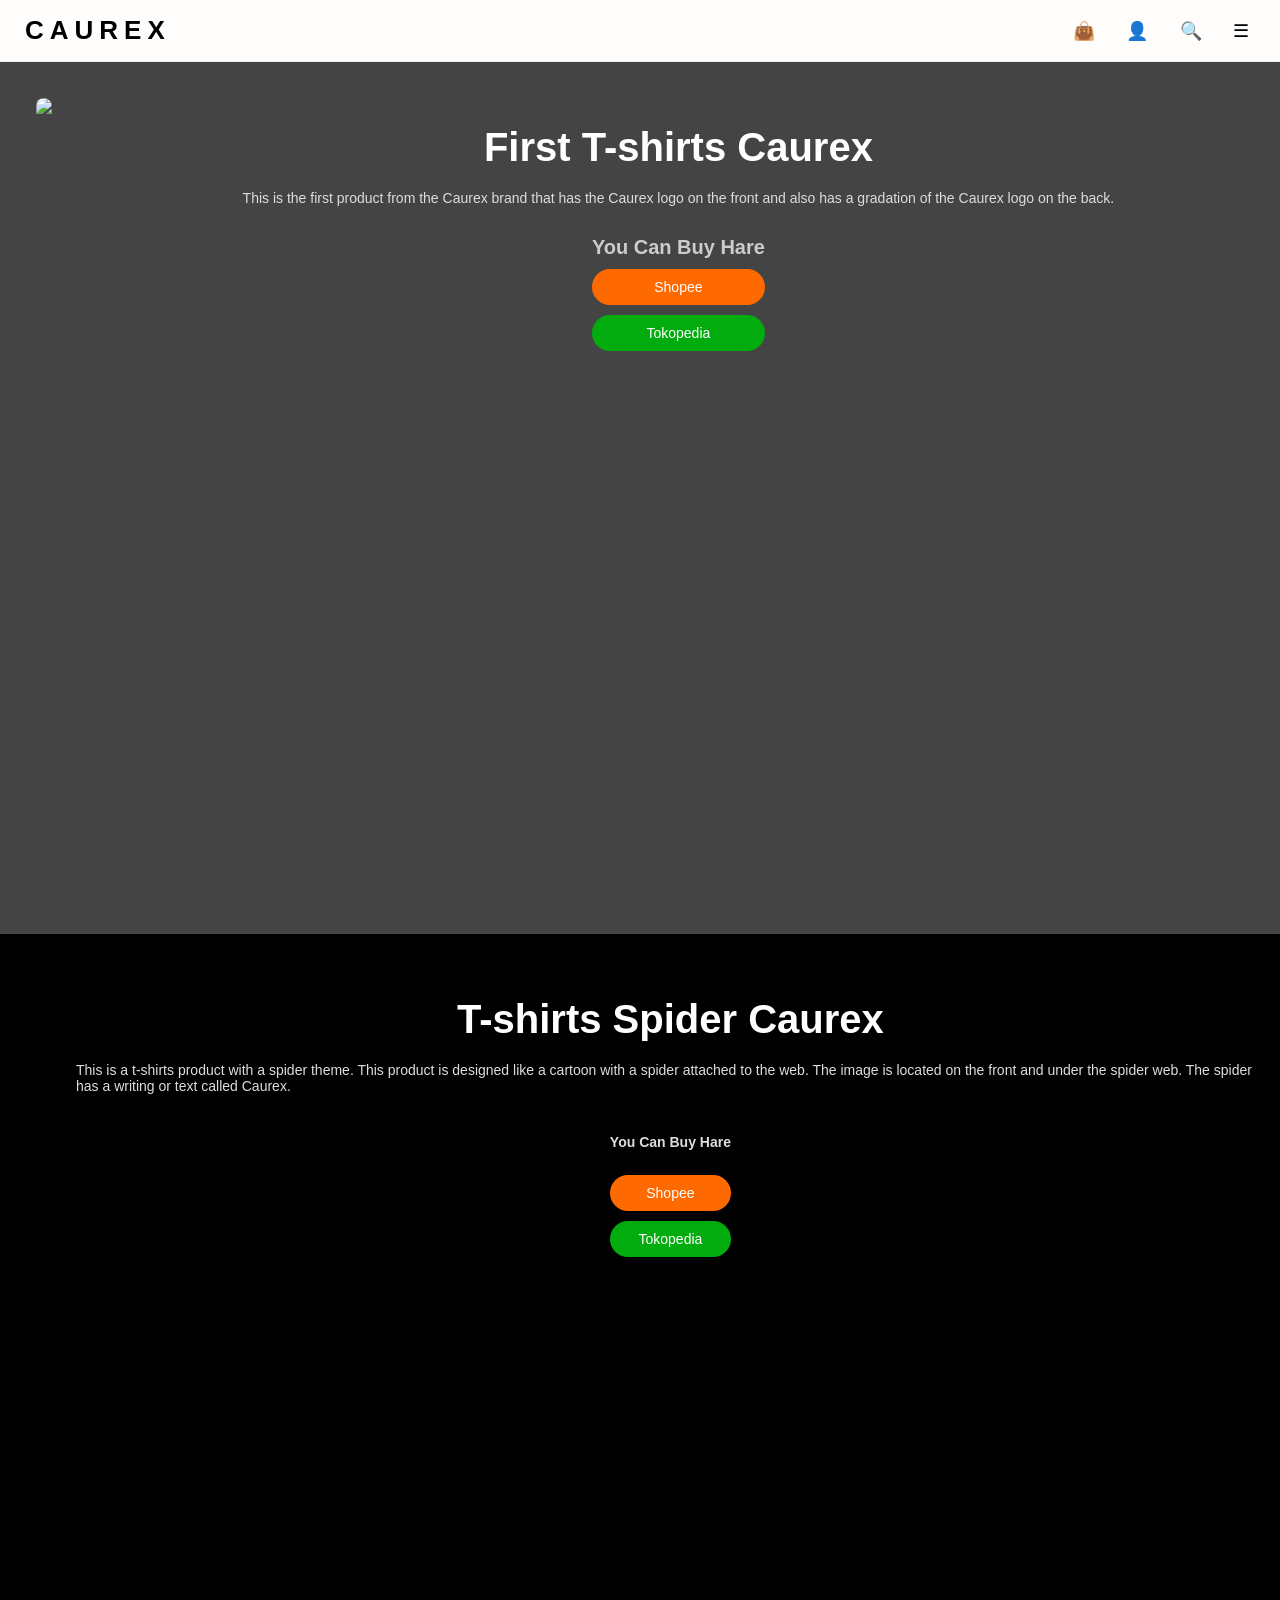
==== cart.html @ b253e69b "Add files via upload" ====
<!DOCTYPE html>
<html lang="id">
<head>
    <meta charset="UTF-8">
    <title>Cart - Caurex</title>
    <link rel="stylesheet" href="style.css">
</head>
<body>

<nav class="navbar">
    <div class="logo">CAUREX</div>

    <div class="icons">
        <a href="cart.html">👜</a>
        <a href="profile.html">👤</a>
        <span>🔍</span>
        <span>☰</span>
    </div>
</nav>

<div class="first">
    <img src="https://i.supaimg.com/cacda0f2-5915-4fae-8896-0bf87cddfe60/3bcb16a9-de52-4768-9633-221c3a62f87a.png">

    <div class="text-area">
    <h1>First T-shirts Caurex</h1>
    <p>This is the first product from the Caurex brand that has the Caurex logo on the front and also has a gradation of the Caurex logo on the back.</p>

    <div class="buttons">
    <p>You Can Buy Hare</p>
    <a href="#" class="shopee">Shopee</a>
    <a href="#" class="tokopedia">Tokopedia</a>
    </div>
    </div>
</div>

<div class="spider">
    <img src="https://i.supaimg.com/cacda0f2-5915-4fae-8896-0bf87cddfe60/dc8e926d-18c8-48a1-90d4-02f71e590639.png" alt="">

    <div class="text-spider">
        <h1>T-shirts Spider Caurex</h1>
        <p>This is a t-shirts product with a spider theme. This product is designed like a cartoon with a spider attached to the web. The image is located on the front and under the spider web. The spider has a writing or text called Caurex.</p>

    <div class="buttons">
    <p>You Can Buy Hare</p>
    <a href="#" class="shopee">Shopee</a>
    <a href="#" class="tokopedia">Tokopedia</a>
    </div>
</div>

</body>
</html>
---- style.css ----
/* ================= RESET ================= */
body {
    margin: 0;
    font-family: Arial, sans-serif;
    background: #fff9f4;
}


/* ================= NAVBAR ================= */
.navbar {
    display: flex;
    justify-content: space-between;
    align-items: center;
    padding: 15px 25px;
    background: rgba(255, 255, 255, 0.7);
    backdrop-filter: blur(10px);
    position: sticky;
    top: 0;
    border-bottom: 1px solid rgba(0,0,0,0.05);
}


/* ================= LOGO ================= */
.logo {
    font-size: 26px;
    letter-spacing: 6px;
    font-weight: 600;
    transition: 0.3s;
}

.logo:hover {
    letter-spacing: 8px;
}


/* ================= ICONS ================= */
.icons a,
.icons span {
    margin-left: 15px;
    font-size: 18px;
    padding: 6px;
    border-radius: 50%;
    transition: 0.3s;
}

.icons a {
    text-decoration: none;
    color: black;
}

.icons span {
    cursor: pointer;
}

.icons a:hover,
.icons span:hover {
    background: black;
    color: white;
}


/* ================= OPENING (LOGO IMAGE) ================= */
.opening {
    display: flex;
    justify-content: center;
    margin-top: 70px;
}

.opening img {
    width: 220px;
    border-radius: 20px;
    transition: 0.4s;
}

.opening img:hover {
    transform: scale(1.05);
}


/* ================= TEXT ================= */
.perkenalan {
    text-align: center;
    padding: 20px;
    animation: fadeUp 1s ease;
}

.perkenalan h1 {
    font-size: 30px;
    margin-bottom: 10px;
}

.perkenalan p {
    max-width: 500px;
    margin: auto;
    font-size: 16px;
    line-height: 1.7;
    color: #444;
}


/* ================= BUTTON ================= */
.btn {
    margin-top: 25px;
    padding: 12px 30px;
    border: none;
    background: black;
    color: white;
    border-radius: 30px;
    cursor: pointer;
    transition: 0.3s;
}

.btn:hover {
    transform: translateY(-3px);
    box-shadow: 0 8px 20px rgba(0,0,0,0.2);
}


/* ================= FOUNDER ================= */
.founder {
    margin-top: 30px;
    text-align: center;
}

.founder img {
    width: 100%;
    max-width: 350px;
    height: auto;
    object-fit: cover;
    border-radius: 12px;
    margin-bottom: 10px;
    border: 3px solid black;
    box-shadow: 0 10px 25px rgba(0,0,0,0.15);
}

.founder h3 {
    margin: 5px 0;
    font-size: 16px;
}

.founder span {
    font-size: 13px;
    color: #777;
}


/* ================= CART ================= */
    .first {
    display: flex;
    align-items: flex-start;
    margin-top: 0px;
    background: #444;
    height: 800px;
    width: 96%;
    padding: 36px;
    gap: 40px;
    margin: 0px;
}

.first img {
    display: block;
    max-width: 800px;
    height: 800px;
    border-radius: 20px;
}

.first img:active {
    transform: scale(0.95); /* efek ditekan */
}

.first img:hover {
    transform: scale(1.05); /* sedikit membesar */
}

.text-area {
    flex: 1;
    display: flex;
    flex-direction: column; /* ini kunci biar ke bawah */
    align-items: center;
}

.text-area p {
    margin-top: 10px;
    color: #ddd;
    font-size: 14px;
    margin-bottom: 15px;
}

.text-area h1 {
    font-size: 40px;
    color: white;
    font-weight: bold;
    margin-bottom: 10px;
}

/*button shoping*/
.buttons {
    flex-direction: column;
    margin-top: 15px;
    display: flex;
    gap: 10px;
    justify-content: center;
}

.buttons a {
    text-align: center;
    text-decoration: none;
    padding: 10px 20px;
    border-radius: 25px;
    color: white;
    font-size: 14px;
    transition: 0.3s;
}

/* Shopee */
.shopee {
    background: #ff6a00;
}

.shopee:hover {
    background: #e65c00;
}

/* Tokopedia */
.tokopedia {
    background: #03ac0e;
}

.tokopedia:hover {
    background: #028a0c;
}

.buttons a:hover {
    transform: translateY(-2px);
    box-shadow: 0 5px 15px rgba(0,0,0,0.2);
}

.buttons p {
    margin: 0;
    color: #ccc;
    font-size: 20px;
    text-align: center;
    font-weight: bold;
}

/* ================= SPIDER ================= */

.spider {
    display: flex;
    align-items: flex-start;
    margin-top: 0px;
    background: #000000;
    height: 800px;
    width: 96%;
    padding: 36px;
    gap: 40px;
    margin: 0px;
}

.spider img {
    display: block;
    max-width: 800px;
    height: 800px;
    border-radius: 20px;
}

.spider img:active {
    transform: scale(0.95); /* efek ditekan */
}

.spider img:hover {
    transform: scale(1.05); /* sedikit membesar */
}

.text-spider {
    flex: 1;
    display: flex;
    flex-direction: column; /* ini kunci biar ke bawah */
    align-items: center;
}

.text-spider p {
    margin-top: 10px;
    color: #ddd;
    font-size: 14px;
    margin-bottom: 15px;
}

.text-spider h1 {
    font-size: 40px;
    color: white;
    font-weight: bold;
    margin-bottom: 10px;
}

/* ================= Cart Hp ================= */
@media (max-width: 600px) {
    .first {
    display: flex;
    margin-top: 0px;
    background: #444;
    height: auto;
    width: 100%;
    padding: 36px;
    gap: 5px;
    margin: 0px;
    flex-direction: column;;
    box-sizing: border-box;
}

    .first img {
        display: block;
        height: auto;
        margin-left: auto;
        width: 100%;
        border-radius: 20px;
    }

    .buttons {
        align-items: center;
        flex-direction: column;
        width: 100%;
    }

    .buttons a {
        width: 100%;
        text-align: center;
    }

    .buttons p {
        font-weight: bold;
        color: rgb(255, 255, 255);
        font-size: 20px;
    }

    /*spider hp*/
    .spider {
    display: flex;
    margin-top: 0px;
    background: #000000;
    height: auto;
    width: 100%;
    padding: 36px;
    gap: 5px;
    margin: 0px;
    flex-direction: column;
    box-sizing: border-box;
    }

    .spider img {
    display: block;
    height: auto;
    width: 100%;
    border-radius: 20px;
    }
}

/* ================= ANIMATION ================= */
@keyframes fadeUp {
    from {
        opacity: 0;
        transform: translateY(30px);
    }
    to {
        opacity: 1;
        transform: translateY(0);
    }
}


/* ================= RESPONSIVE ================= */
@media (max-width: 600px) {
    .founder img {
        width: 100%;
        height: 100%;
        object-fit: cover;
        border-radius: 10%;
        margin-bottom: 10px;
        border: 3px solid black;
    }
}
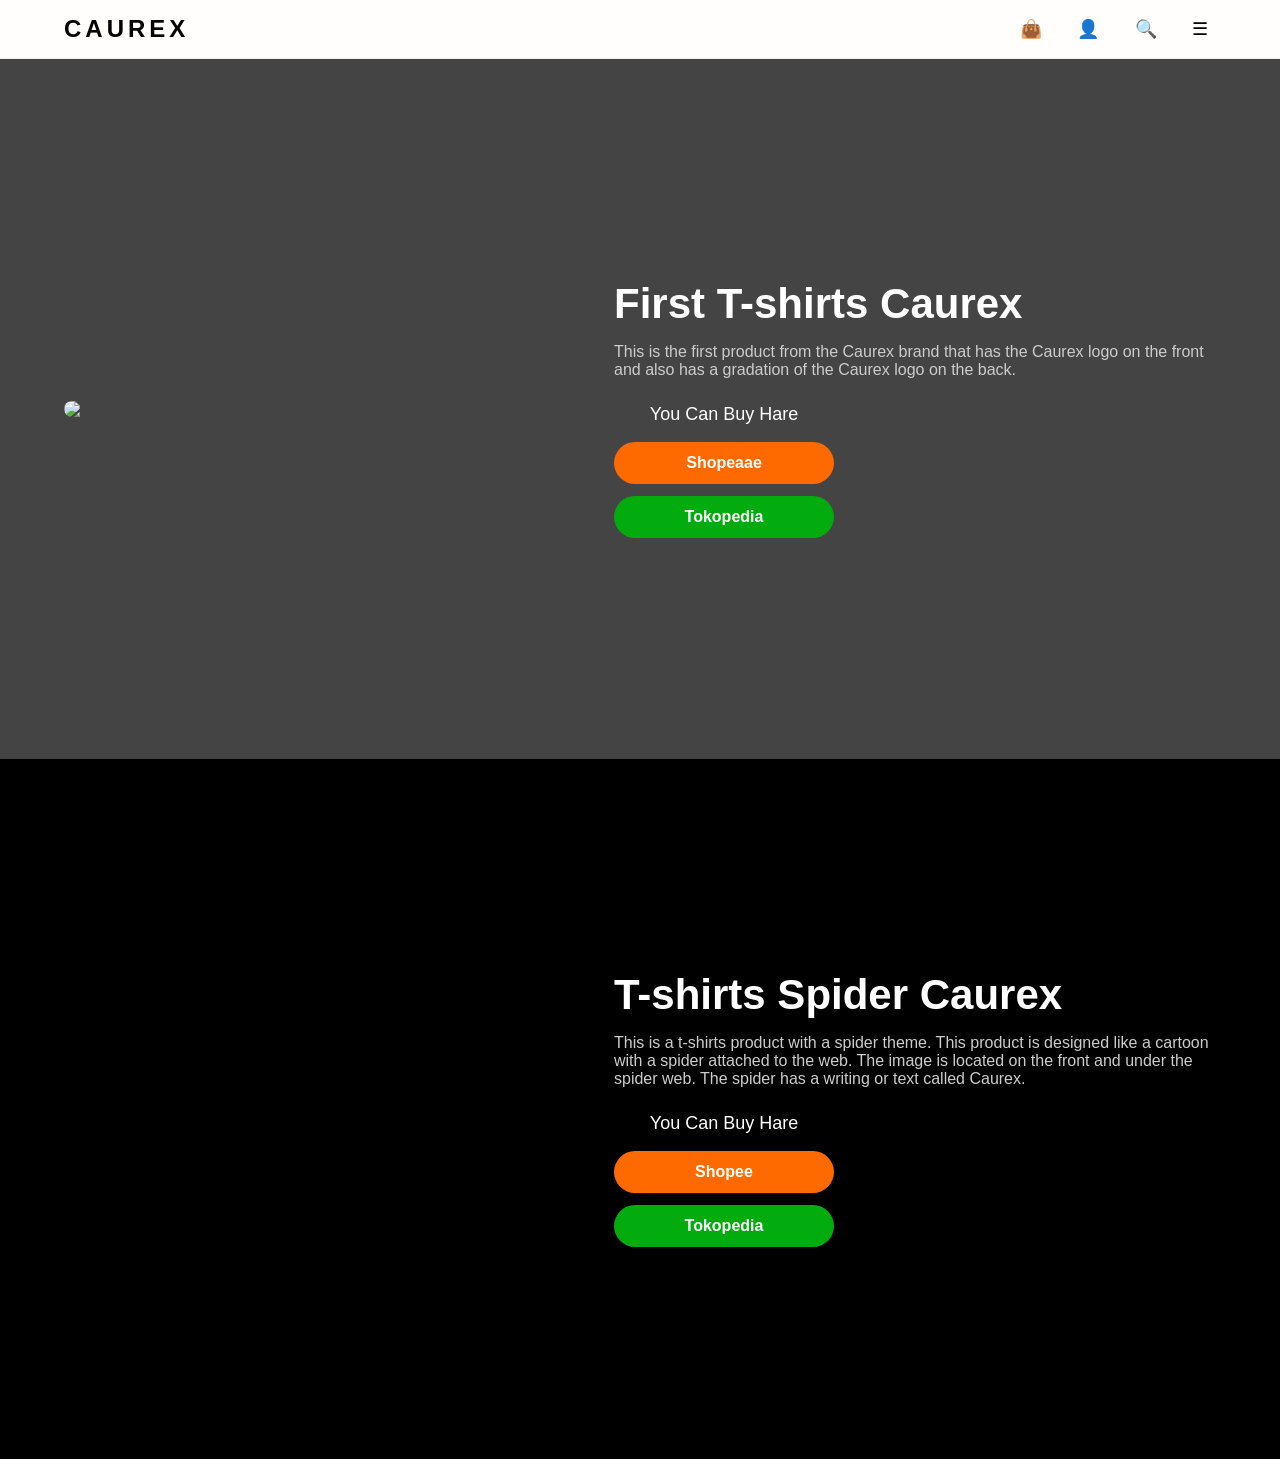
==== commit 6ee467d9: "Add files via upload" ====
--- a/cart.html
+++ b/cart.html
@@ -27,7 +27,7 @@
 
     <div class="buttons">
     <p>You Can Buy Hare</p>
-    <a href="#" class="shopee">Shopee</a>
+    <a href="#" class="shopee">Shopeaae</a>
     <a href="#" class="tokopedia">Tokopedia</a>
     </div>
     </div>
--- a/style.css
+++ b/style.css
@@ -1,69 +1,62 @@
-/* ================= RESET ================= */
-body {
+/* ================= 1. RESET & DASAR ================= */
+* {
     margin: 0;
+    padding: 0;
+    box-sizing: border-box; /* Kunci biar gak scroll kanan-kiri */
+}
+
+html, body {
+    overflow-x: hidden; /* Satpam biar gak bocor ke samping */
+    width: 100%;
     font-family: Arial, sans-serif;
     background: #fff9f4;
-}
-
-
-/* ================= NAVBAR ================= */
+    scroll-behavior: smooth;
+}
+
+/* ================= 2. NAVBAR ================= */
 .navbar {
     display: flex;
     justify-content: space-between;
     align-items: center;
-    padding: 15px 25px;
-    background: rgba(255, 255, 255, 0.7);
+    padding: 15px 5%;
+    background: rgba(255, 255, 255, 0.8);
     backdrop-filter: blur(10px);
     position: sticky;
     top: 0;
+    z-index: 1000;
     border-bottom: 1px solid rgba(0,0,0,0.05);
 }
 
-
-/* ================= LOGO ================= */
 .logo {
-    font-size: 26px;
-    letter-spacing: 6px;
-    font-weight: 600;
-    transition: 0.3s;
-}
-
-.logo:hover {
-    letter-spacing: 8px;
-}
-
-
-/* ================= ICONS ================= */
-.icons a,
-.icons span {
+    font-size: 24px;
+    letter-spacing: 4px;
+    font-weight: bold;
+    transition: 0.3s;
+}
+
+.logo:hover { letter-spacing: 6px; }
+
+.icons a, .icons span {
     margin-left: 15px;
     font-size: 18px;
-    padding: 6px;
+    padding: 8px;
     border-radius: 50%;
     transition: 0.3s;
-}
-
-.icons a {
+    color: black;
     text-decoration: none;
-    color: black;
-}
-
-.icons span {
     cursor: pointer;
 }
 
-.icons a:hover,
-.icons span:hover {
+.icons a:hover, .icons span:hover {
     background: black;
     color: white;
 }
 
-
-/* ================= OPENING (LOGO IMAGE) ================= */
+/* ================= 3. HERO / OPENING ================= */
 .opening {
     display: flex;
     justify-content: center;
-    margin-top: 70px;
+    margin-top: 50px;
 }
 
 .opening img {
@@ -72,310 +65,155 @@
     transition: 0.4s;
 }
 
-.opening img:hover {
-    transform: scale(1.05);
-}
-
-
-/* ================= TEXT ================= */
 .perkenalan {
     text-align: center;
-    padding: 20px;
+    padding: 40px 20px;
     animation: fadeUp 1s ease;
 }
 
-.perkenalan h1 {
-    font-size: 30px;
-    margin-bottom: 10px;
-}
-
-.perkenalan p {
-    max-width: 500px;
-    margin: auto;
-    font-size: 16px;
-    line-height: 1.7;
-    color: #444;
-}
-
-
-/* ================= BUTTON ================= */
+.perkenalan h1 { font-size: 32px; margin-bottom: 15px; }
+.perkenalan p { max-width: 600px; margin: auto; line-height: 1.7; color: #444; }
+
 .btn {
     margin-top: 25px;
-    padding: 12px 30px;
+    padding: 12px 35px;
     border: none;
     background: black;
     color: white;
     border-radius: 30px;
+    font-weight: bold;
     cursor: pointer;
     transition: 0.3s;
 }
 
-.btn:hover {
-    transform: translateY(-3px);
-    box-shadow: 0 8px 20px rgba(0,0,0,0.2);
-}
-
-
-/* ================= FOUNDER ================= */
+.btn:hover { transform: translateY(-3px); box-shadow: 0 10px 20px rgba(0,0,0,0.2); }
+
+/* ================= 4. FOUNDER ================= */
 .founder {
-    margin-top: 30px;
+    margin: 40px 0;
     text-align: center;
 }
 
 .founder img {
-    width: 100%;
+    width: 90%;
     max-width: 350px;
     height: auto;
-    object-fit: cover;
-    border-radius: 12px;
-    margin-bottom: 10px;
+    border-radius: 20px;
     border: 3px solid black;
-    box-shadow: 0 10px 25px rgba(0,0,0,0.15);
-}
-
-.founder h3 {
-    margin: 5px 0;
-    font-size: 16px;
-}
-
-.founder span {
-    font-size: 13px;
-    color: #777;
-}
-
-
-/* ================= CART ================= */
-    .first {
-    display: flex;
-    align-items: flex-start;
-    margin-top: 0px;
-    background: #444;
-    height: 800px;
-    width: 96%;
-    padding: 36px;
-    gap: 40px;
-    margin: 0px;
-}
-
-.first img {
-    display: block;
-    max-width: 800px;
-    height: 800px;
-    border-radius: 20px;
-}
-
-.first img:active {
-    transform: scale(0.95); /* efek ditekan */
-}
-
-.first img:hover {
-    transform: scale(1.05); /* sedikit membesar */
-}
-
-.text-area {
+    box-shadow: 0 10px 25px rgba(0,0,0,0.1);
+}
+
+/* ================= 5. PRODUCT SECTION (CART & SPIDER) ================= */
+.first, .spider {
+    display: flex;
+    flex-direction: row; /* Desktop: Sampingan */
+    align-items: center;
+    justify-content: center;
+    width: 100%;
+    min-height: 700px;
+    padding: 60px 5%;
+    gap: 50px;
+}
+
+.first { background: #444; }
+.spider { background: #000; }
+
+.first img, .spider img {
+    width: 100%;
+    max-width: 500px; /* Ukuran gambar di desktop */
+    height: auto;
+    border-radius: 25px;
+    transition: 0.3s ease;
+}
+
+.first img:hover, .spider img:hover { transform: scale(1.03); }
+
+/* Area Teks Produk */
+.text-area, .text-spider {
     flex: 1;
     display: flex;
-    flex-direction: column; /* ini kunci biar ke bawah */
-    align-items: center;
-}
-
-.text-area p {
-    margin-top: 10px;
-    color: #ddd;
-    font-size: 14px;
-    margin-bottom: 15px;
-}
-
-.text-area h1 {
-    font-size: 40px;
-    color: white;
-    font-weight: bold;
-    margin-bottom: 10px;
-}
-
-/*button shoping*/
+    flex-direction: column;
+    align-items: flex-start; /* Desktop: Rata kiri */
+    color: white;
+}
+
+.text-area h1, .text-spider h1 { font-size: 42px; margin-bottom: 15px; }
+.text-area p, .text-spider p { color: #ccc; margin-bottom: 25px; font-size: 16px; }
+
+/* Buttons */
 .buttons {
+    display: flex;
     flex-direction: column;
-    margin-top: 15px;
-    display: flex;
-    gap: 10px;
-    justify-content: center;
-}
+    gap: 12px;
+    width: 100%;
+    max-width: 220px;
+}
+
+.buttons p { font-size: 18px; margin-bottom: 5px; color: #fff; text-align: center; }
 
 .buttons a {
     text-align: center;
     text-decoration: none;
-    padding: 10px 20px;
+    padding: 12px;
     border-radius: 25px;
     color: white;
-    font-size: 14px;
-    transition: 0.3s;
-}
-
-/* Shopee */
-.shopee {
-    background: #ff6a00;
-}
-
-.shopee:hover {
-    background: #e65c00;
-}
-
-/* Tokopedia */
-.tokopedia {
-    background: #03ac0e;
-}
-
-.tokopedia:hover {
-    background: #028a0c;
-}
-
-.buttons a:hover {
-    transform: translateY(-2px);
-    box-shadow: 0 5px 15px rgba(0,0,0,0.2);
-}
-
-.buttons p {
-    margin: 0;
-    color: #ccc;
-    font-size: 20px;
-    text-align: center;
     font-weight: bold;
-}
-
-/* ================= SPIDER ================= */
-
-.spider {
-    display: flex;
-    align-items: flex-start;
-    margin-top: 0px;
-    background: #000000;
-    height: 800px;
-    width: 96%;
-    padding: 36px;
-    gap: 40px;
-    margin: 0px;
-}
-
-.spider img {
-    display: block;
-    max-width: 800px;
-    height: 800px;
-    border-radius: 20px;
-}
-
-.spider img:active {
-    transform: scale(0.95); /* efek ditekan */
-}
-
-.spider img:hover {
-    transform: scale(1.05); /* sedikit membesar */
-}
-
-.text-spider {
-    flex: 1;
-    display: flex;
-    flex-direction: column; /* ini kunci biar ke bawah */
-    align-items: center;
-}
-
-.text-spider p {
-    margin-top: 10px;
-    color: #ddd;
-    font-size: 14px;
-    margin-bottom: 15px;
-}
-
-.text-spider h1 {
-    font-size: 40px;
-    color: white;
-    font-weight: bold;
-    margin-bottom: 10px;
-}
-
-/* ================= Cart Hp ================= */
+    transition: 0.3s;
+}
+
+.shopee { background: #ff6a00; }
+.tokopedia { background: #03ac0e; }
+.buttons a:hover { transform: translateY(-3px); filter: brightness(1.1); }
+
+/* ================= KHUSUS TAMPILAN HP ================= */
 @media (max-width: 600px) {
-    .first {
-    display: flex;
-    margin-top: 0px;
-    background: #444;
-    height: auto;
-    width: 100%;
-    padding: 36px;
-    gap: 5px;
-    margin: 0px;
-    flex-direction: column;;
-    box-sizing: border-box;
-}
-
-    .first img {
-        display: block;
-        height: auto;
-        margin-left: auto;
+    /* 1. Gabungin pengaturannya di sini biar gak bentrok */
+    .first, .spider {
+        display: flex !important;
+        flex-direction: column !important; /* Paksa tumpuk ke bawah */
+        align-items: center;    
+        height: auto !important; /* Biar gak kepotong */
+        width: 100%;            
+        padding: 30px 20px;     
+        gap: 20px;              
+        margin: 0;
+        box-sizing: border-box;
+    }
+
+    /* 2. Atur Gambar */
+    .first img, .spider img {
         width: 100%;
-        border-radius: 20px;
-    }
-
+        max-width: 320px;       
+        height: auto;           
+        margin-bottom: 15px;    
+    }
+
+    /* 3. Atur Teks & Tombol */
+    .text-area, .text-spider {
+        width: 100%;
+        display: flex;
+        flex-direction: column;
+        align-items: center;    
+        text-align: center;
+        flex: none;
+    }
+
+    /* 4. Tombol Shopping */
     .buttons {
+        width: 100%;
         align-items: center;
-        flex-direction: column;
-        width: 100%;
+        margin-top: 15px;
     }
 
     .buttons a {
-        width: 100%;
-        text-align: center;
-    }
-
-    .buttons p {
-        font-weight: bold;
-        color: rgb(255, 255, 255);
-        font-size: 20px;
-    }
-
-    /*spider hp*/
-    .spider {
-    display: flex;
-    margin-top: 0px;
-    background: #000000;
-    height: auto;
-    width: 100%;
-    padding: 36px;
-    gap: 5px;
-    margin: 0px;
-    flex-direction: column;
-    box-sizing: border-box;
-    }
-
-    .spider img {
-    display: block;
-    height: auto;
-    width: 100%;
-    border-radius: 20px;
-    }
-}
-
-/* ================= ANIMATION ================= */
+        width: 220px;           
+        padding: 12px;
+        display: inline-block;
+    }
+}
+
+/* ================= 7. ANIMATION ================= */
 @keyframes fadeUp {
-    from {
-        opacity: 0;
-        transform: translateY(30px);
-    }
-    to {
-        opacity: 1;
-        transform: translateY(0);
-    }
-}
-
-
-/* ================= RESPONSIVE ================= */
-@media (max-width: 600px) {
-    .founder img {
-        width: 100%;
-        height: 100%;
-        object-fit: cover;
-        border-radius: 10%;
-        margin-bottom: 10px;
-        border: 3px solid black;
-    }
-}+    from { opacity: 0; transform: translateY(30px); }
+    to { opacity: 1; transform: translateY(0); }
+}
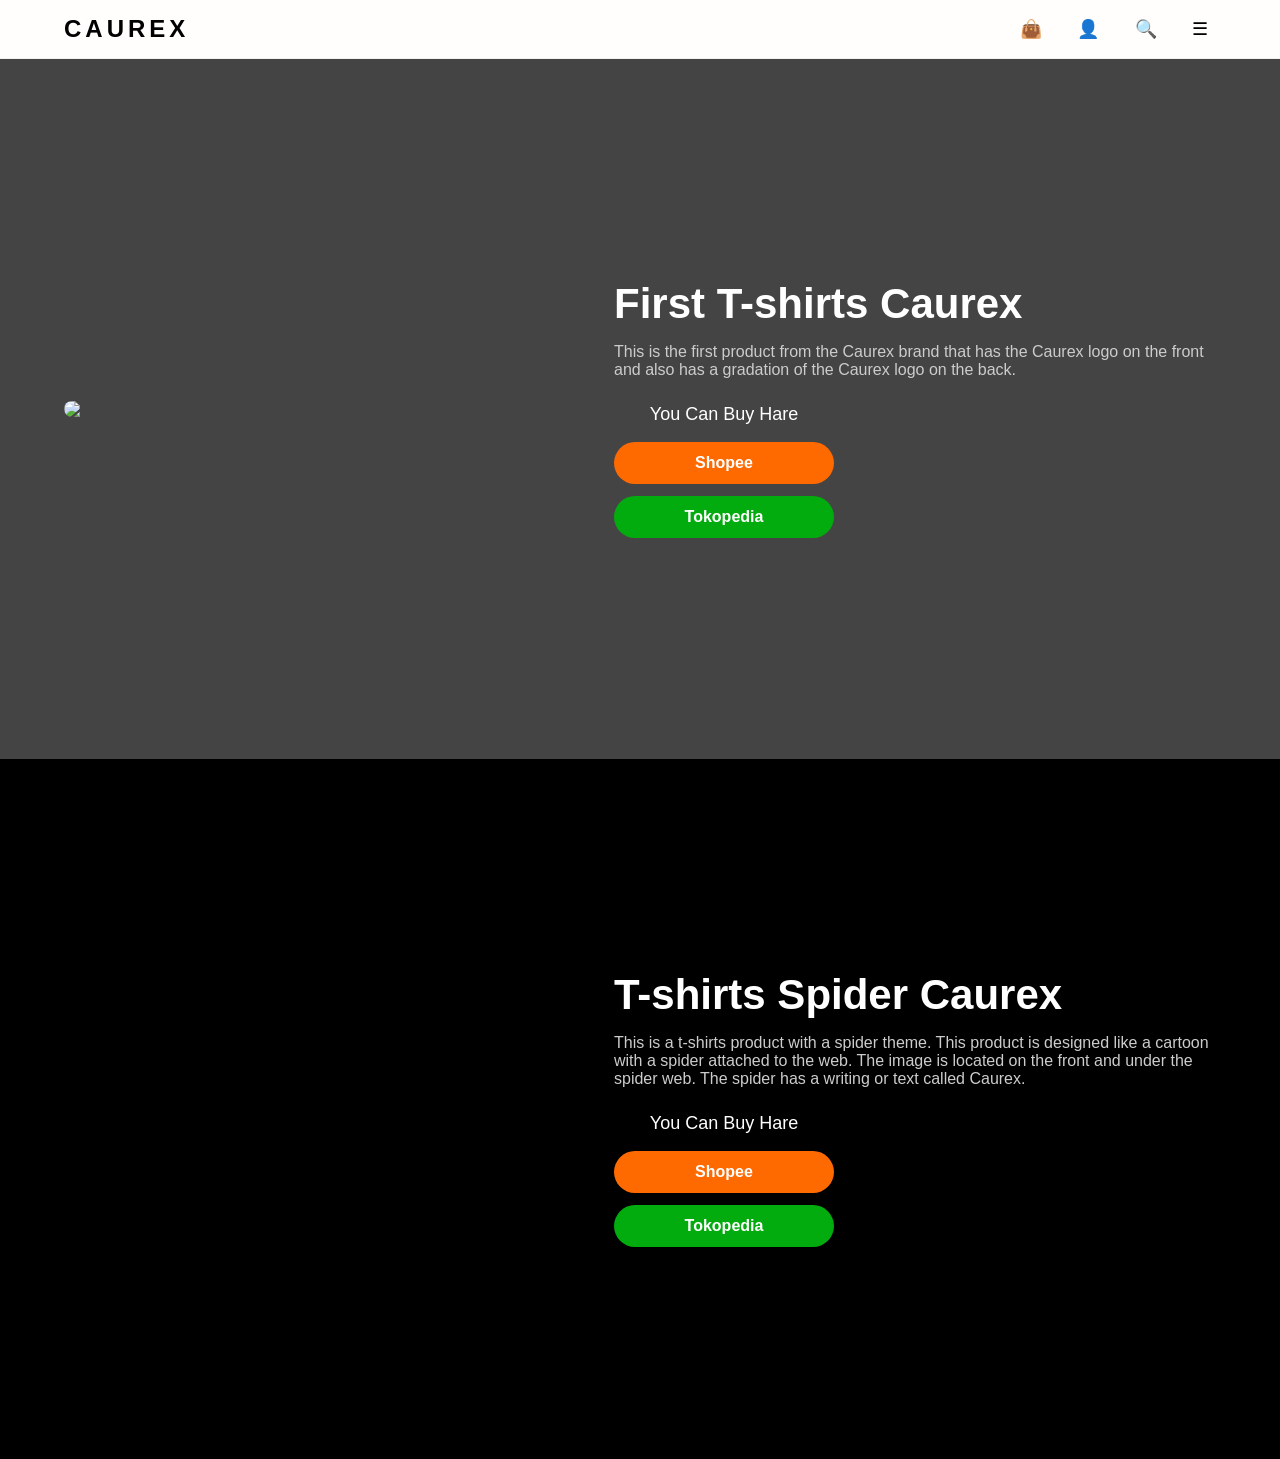
==== commit 8452df37: "Add files via upload" ====
--- a/cart.html
+++ b/cart.html
@@ -2,6 +2,7 @@
 <html lang="id">
 <head>
     <meta charset="UTF-8">
+    <meta name="viewport" content="width=device-width, initial-scale=1.0">
     <title>Cart - Caurex</title>
     <link rel="stylesheet" href="style.css">
 </head>
@@ -27,23 +28,24 @@
 
     <div class="buttons">
     <p>You Can Buy Hare</p>
-    <a href="#" class="shopee">Shopeaae</a>
+    <a href="#" class="shopee">Shopee</a>
     <a href="#" class="tokopedia">Tokopedia</a>
     </div>
     </div>
 </div>
 
 <div class="spider">
-    <img src="https://i.supaimg.com/cacda0f2-5915-4fae-8896-0bf87cddfe60/dc8e926d-18c8-48a1-90d4-02f71e590639.png" alt="">
-
-    <div class="text-spider">
-        <h1>T-shirts Spider Caurex</h1>
-        <p>This is a t-shirts product with a spider theme. This product is designed like a cartoon with a spider attached to the web. The image is located on the front and under the spider web. The spider has a writing or text called Caurex.</p>
-
-    <div class="buttons">
-    <p>You Can Buy Hare</p>
-    <a href="#" class="shopee">Shopee</a>
-    <a href="#" class="tokopedia">Tokopedia</a>
+        <img src="https://i.supaimg.com/cacda0f2-5915-4fae-8896-0bf87cddfe60/dc8e926d-18c8-48a1-90d4-02f71e590639.png" alt="">
+    
+        <div class="text-spider">
+            <h1>T-shirts Spider Caurex</h1>
+            <p>This is a t-shirts product with a spider theme. This product is designed like a cartoon with a spider attached to the web. The image is located on the front and under the spider web. The spider has a writing or text called Caurex.</p>
+    
+        <div class="buttons">
+        <p>You Can Buy Hare</p>
+        <a href="#" class="shopee">Shopee</a>
+        <a href="#" class="tokopedia">Tokopedia    </a>
+        </div>
     </div>
 </div>
 
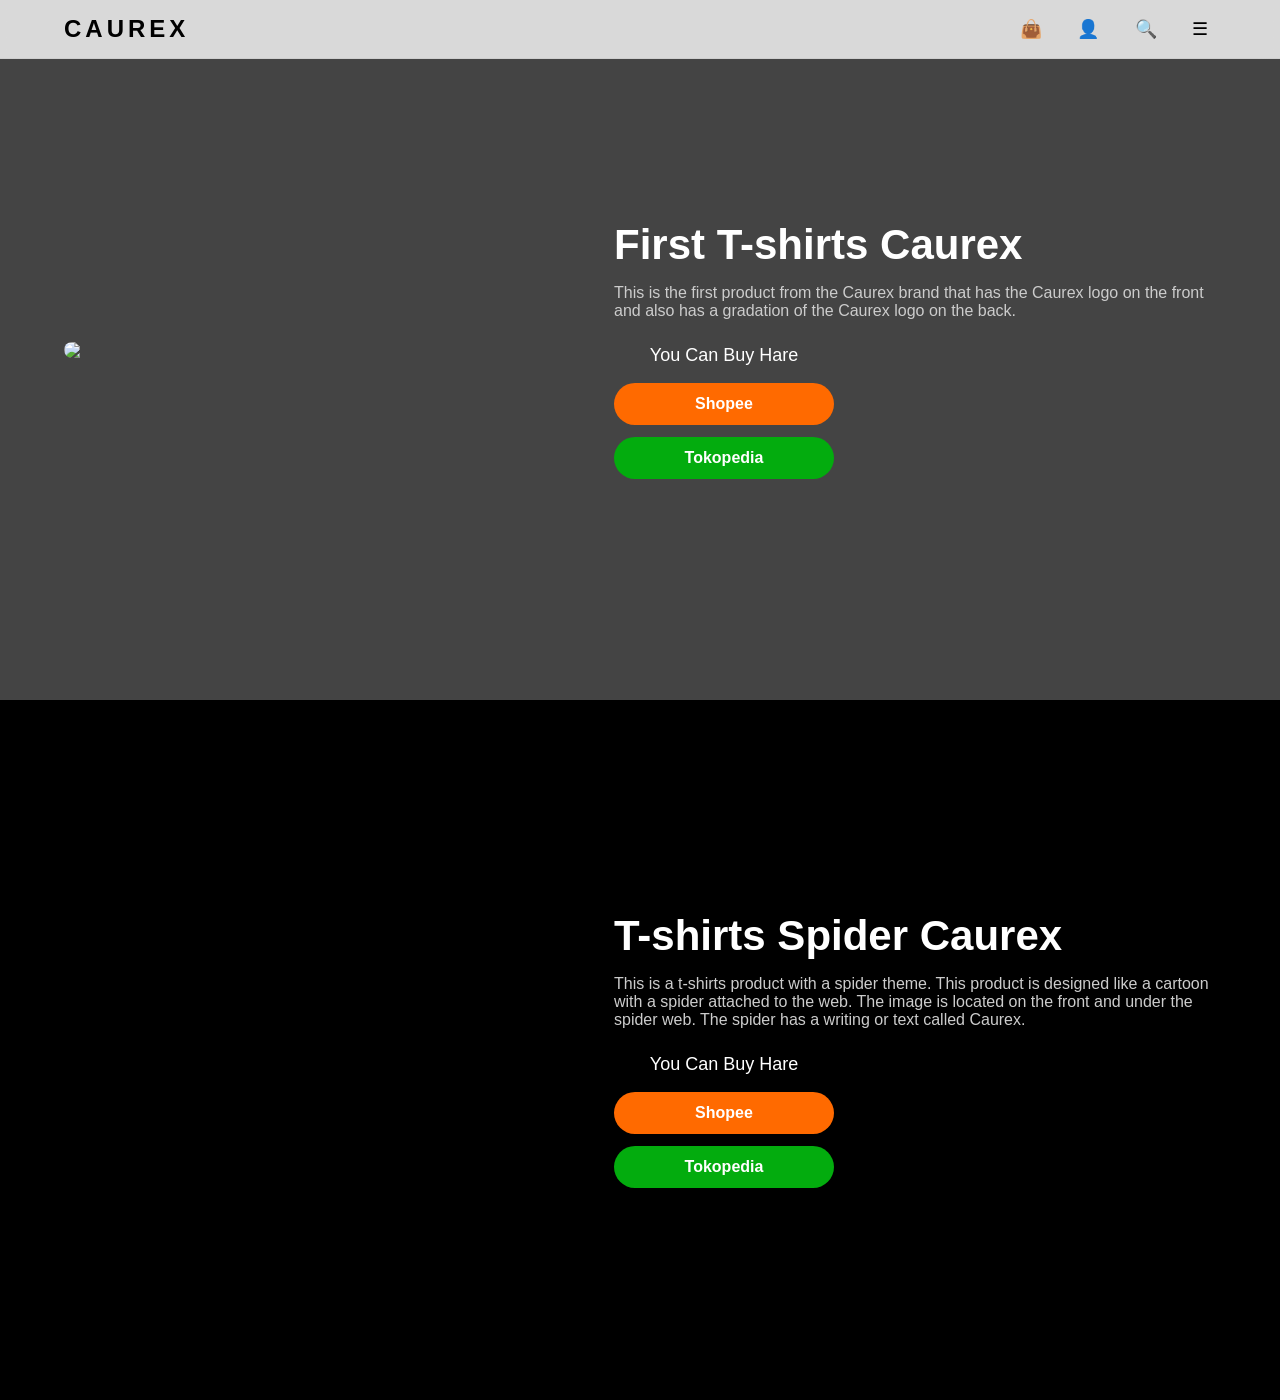
==== commit beb8b55a: "Add files via upload" ====
--- a/cart.html
+++ b/cart.html
@@ -20,7 +20,7 @@
 </nav>
 
 <div class="first">
-    <img src="https://i.supaimg.com/cacda0f2-5915-4fae-8896-0bf87cddfe60/3bcb16a9-de52-4768-9633-221c3a62f87a.png">
+    <img src="foto foto/WhatsApp Image 2026-05-12 at 16.21.54.jpeg">
 
     <div class="text-area">
     <h1>First T-shirts Caurex</h1>
@@ -35,7 +35,7 @@
 </div>
 
 <div class="spider">
-        <img src="https://i.supaimg.com/cacda0f2-5915-4fae-8896-0bf87cddfe60/dc8e926d-18c8-48a1-90d4-02f71e590639.png" alt="">
+        <img src="foto foto/t-shirt spider.jpeg" alt="">
     
         <div class="text-spider">
             <h1>T-shirts Spider Caurex</h1>
--- a/style.css
+++ b/style.css
@@ -18,12 +18,19 @@
     display: flex;
     justify-content: space-between;
     align-items: center;
+
     padding: 15px 5%;
+
     background: rgba(255, 255, 255, 0.8);
     backdrop-filter: blur(10px);
-    position: sticky;
+
+    position: fixed;
     top: 0;
+    left: 0;
+    width: 100%;
+
     z-index: 1000;
+
     border-bottom: 1px solid rgba(0,0,0,0.05);
 }
 
